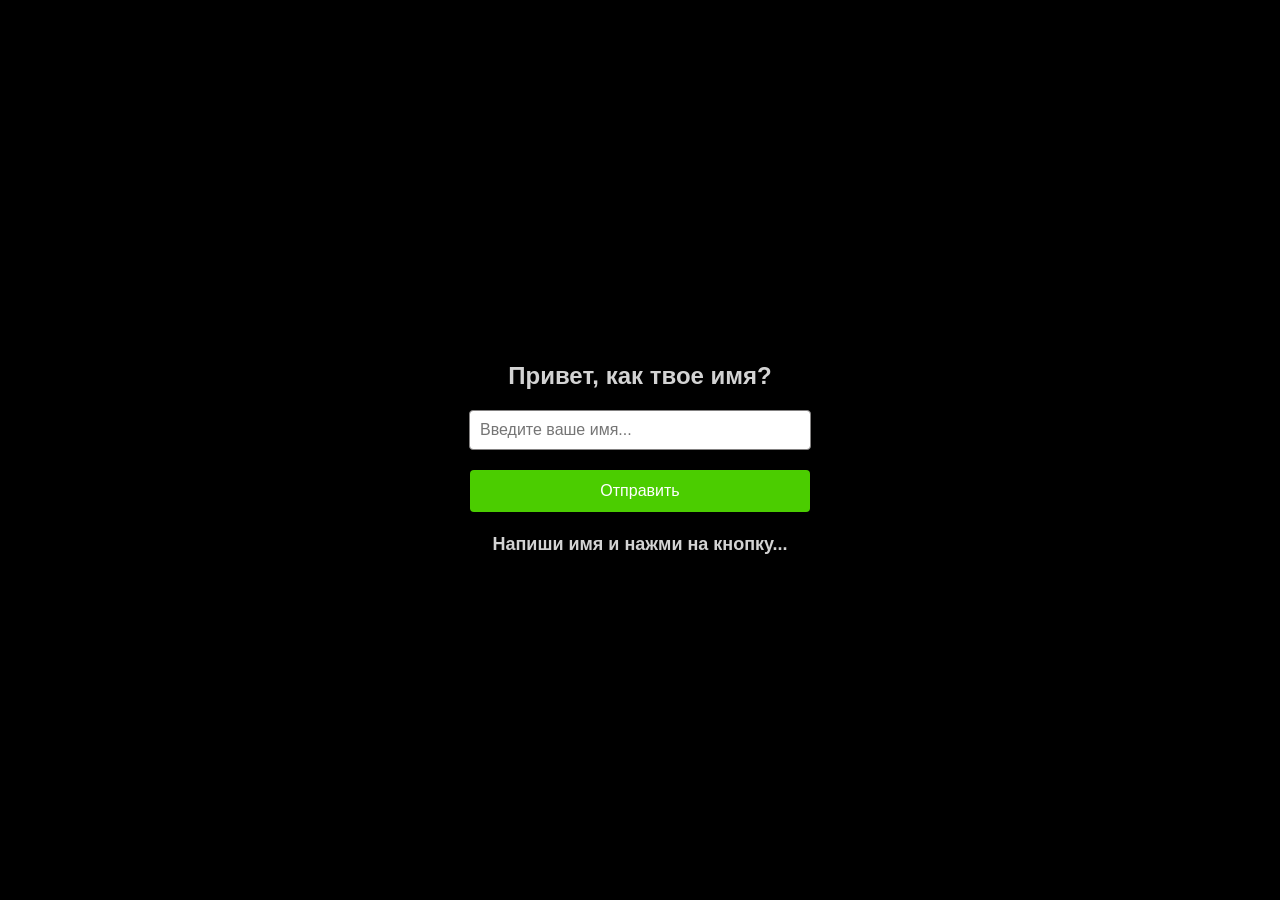
==== index.html @ 9a5306ff "Rename fa.html to index.html" ====
<!DOCTYPE html>
<html lang="ru">
<head>
    <meta charset="UTF-8">
    <title>Привет</title>
    <link rel="stylesheet" href="style.css">

    <style>
        body { font-family: sans-serif; display: flex; background-color: rgb(0, 0, 0); justify-content: center; align-items: center; height: 100vh; margin: 0; }
        .box { padding: 40px; border-radius: 8px; box-shadow: 0 4px 12px rgba(0,0,0,0.1); text-align: center; max-width: 400px; width: 100%; }
        input { width: 80%; padding: 10px; margin-bottom: 20px; font-size: 16px; border: 1px solid #838181; border-radius: 4px; }
        button { background: #4bcd00; color: rgb(255, 255, 255); border: none; padding: 12px 24px; font-size: 16px; border-radius: 4px; cursor: pointer; width: 85%; }
        button:hover { background: #196b2b; }
        #result { margin-top: 20px; font-size: 18px; color: #333; font-weight: bold; line-height: 1.4; }
         .box { padding: 15px; border-radius: 8px; box-shadow: 0 4px 12px rgba(0, 0, 0, 0.1); text-align: center; max-width: 400px; width: 100%; }
    </style>
</head>
<body>

    <div class="box">
        <h2>Привет, как твое имя?</h2>
        
        <!-- Поле для ввода имени -->
        <input type="text" id="nameInput" placeholder="Введите ваше имя..." value="">
        
        <button id="myButton">Отправить</button>
        <div id="result">Напиши имя и нажми на кнопку...</div>
    </div>

    <script>
        document.getElementById('myButton').addEventListener('click', async function() {
            const resultDiv = document.getElementById('result');
            // Получаем то, что пользователь ввёл в поле
            const userName = document.getElementById('nameInput').value.trim();

            if (!userName) {
                resultDiv.innerText = 'Пожалуйста, введи имя!';
                return;
            }

            resultDiv.innerText = 'эээээ...';

            try {
            
                // Вместо localhost вставьте ссылку на ваш Web Service от Render:
            const url = `https://spectrum-n2de.onrender.com/{encodeURIComponent(userName)}`;


                const response = await fetch(url);
                const data = await response.json();
                
                // Выводим персональный ответ от Python
                resultDiv.innerText = data.message;

            } catch (error) {
                resultDiv.innerText = 'Че то я затупил';
                console.error('Ошибка:', error);
            }
        });
    </script>

</body>
</html>
---- style.css ----
h2 { color: lightgray!important; }
div { color: lightgray!important; }
body {
    background-image: url('./images/Moon'); /* Имя вашей картинки */
    background-repeat: no-repeat;
    background-position: center left;
    background-size: 600px;
    background-attachment: fixed;
    margin: 0;
}
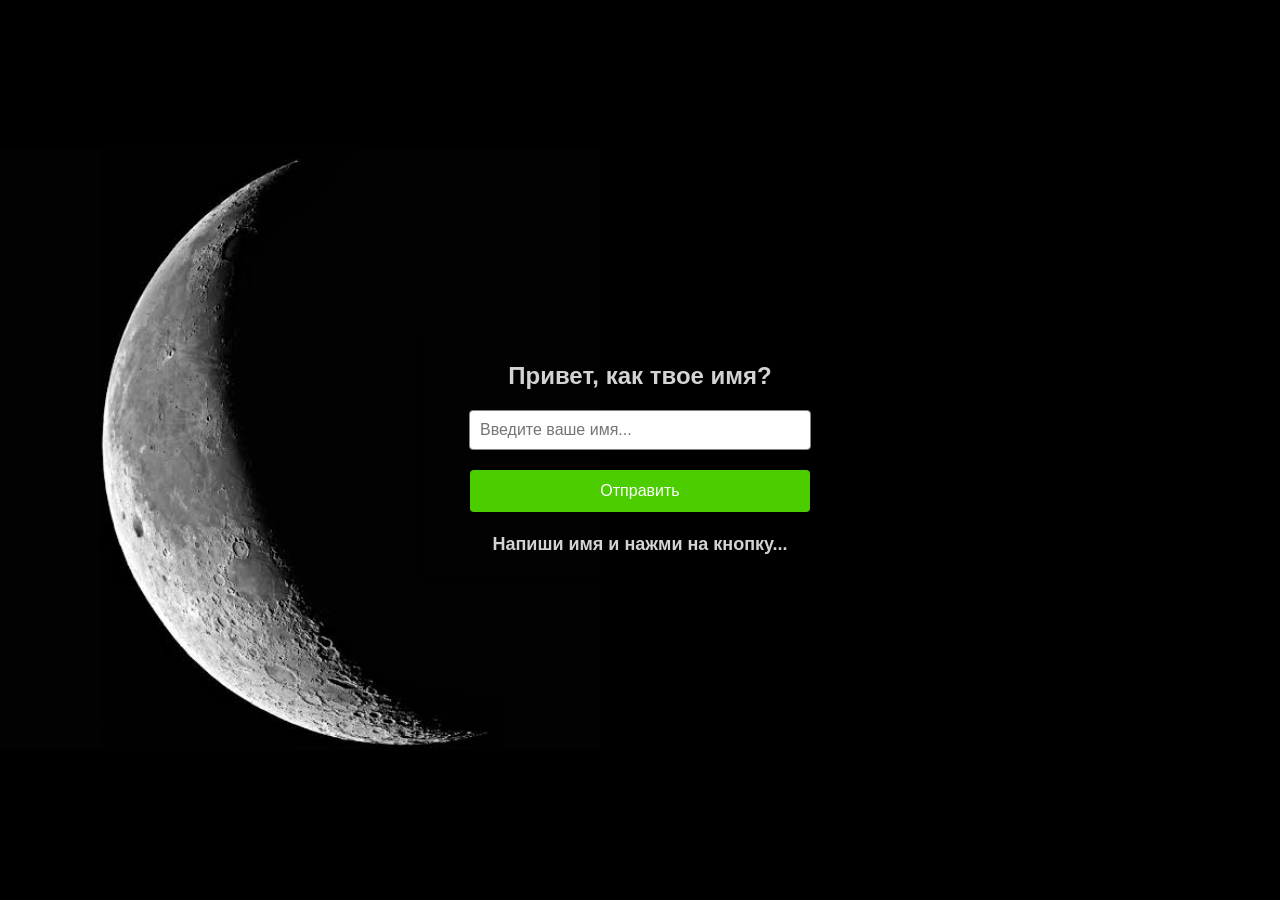
==== commit 60bfb20b: "Update index.html" ====
--- a/index.html
+++ b/index.html
@@ -43,7 +43,7 @@
             try {
             
                 // Вместо localhost вставьте ссылку на ваш Web Service от Render:
-            const url = `https://spectrum-n2de.onrender.com/{encodeURIComponent(userName)}`;
+            const url = `https://spectrum-n2de.onrender.com{encodeURIComponent(userName)}`;
 
 
                 const response = await fetch(url);
